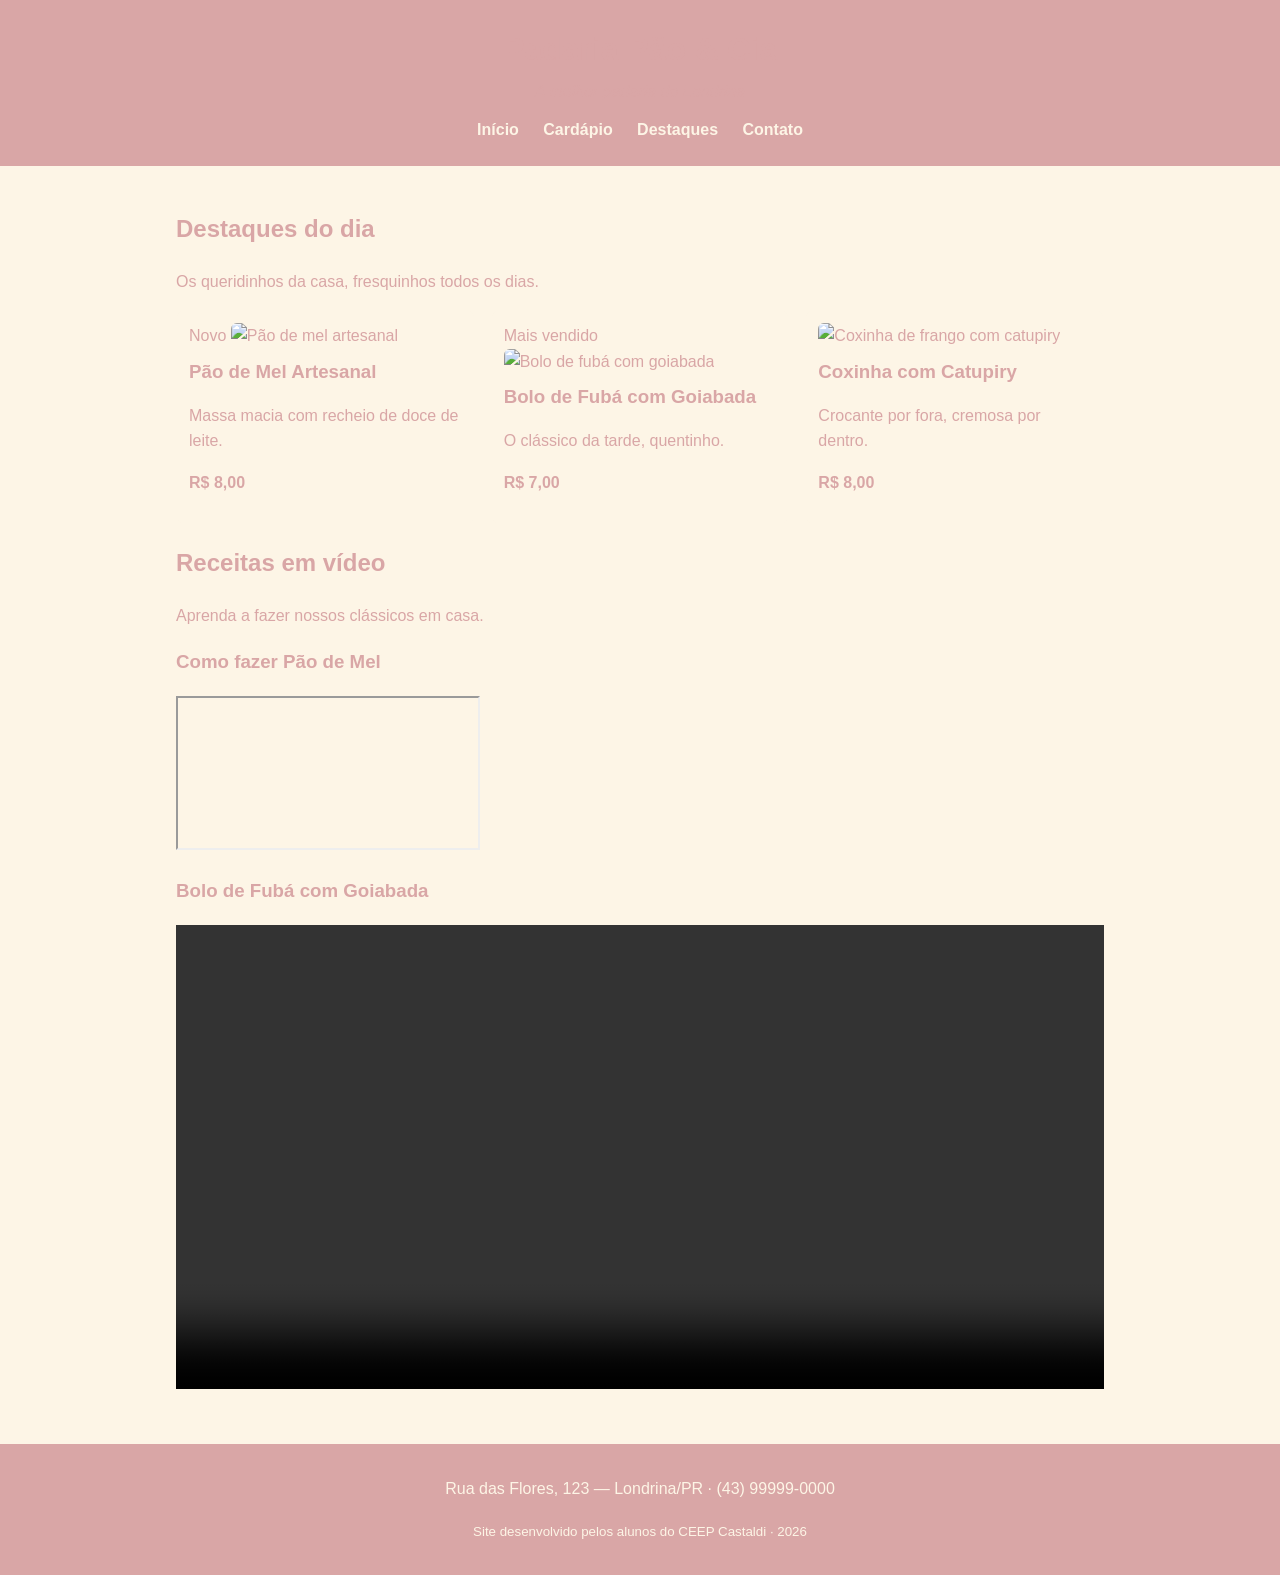
==== destaques.html @ 7028600e "ok" ====
<!DOCTYPE html>
<html lang="pt-BR">
<head>
    <meta charset="UTF-8">
    <meta name="viewport" content="width=device-width, initial-scale=1.0">
    <title>Destaques — Padaria Pão &amp; Cia</title>
    <link rel="stylesheet" href="style.css">
</head>
<body>

    <header class="cabecalho">
        <h1>Padaria Pão &amp; Cia</h1>
        <p class="subtitulo">A melhor padaria de Londrina</p>
        <nav class="menu">
            <a href="index.html">Início</a>
            <a href="cardapio.html">Cardápio</a>
            <a href="destaques.html">Destaques</a>
            <a href="index.html#contato">Contato</a>
        </nav>
    </header>

    <main>

        <section class="intro">
            <h2>Destaques do dia</h2>
            <p>Os queridinhos da casa, fresquinhos todos os dias.</p>
        </section>

        <!-- Cards de destaque (reaproveita o estilo .cards / .card) -->
        <section class="destaques">
            <div class="cards">
                <article class="card">
                    <span class="selo">Novo</span>
                    <img src="img/pao-de-mel.jpg" alt="Pão de mel artesanal">
                    <h3>Pão de Mel Artesanal</h3>
                    <p>Massa macia com recheio de doce de leite.</p>
                    <p><strong>R$ 8,00</strong></p>
                </article>
                <article class="card">
                    <span class="selo">Mais vendido</span>
                    <img src="img/bolo-fuba.jpg" alt="Bolo de fubá com goiabada">
                    <h3>Bolo de Fubá com Goiabada</h3>
                    <p>O clássico da tarde, quentinho.</p>
                    <p><strong>R$ 7,00</strong></p>
                </article>
                <article class="card">
                    <img src="img/coxinha.jpg" alt="Coxinha de frango com catupiry">
                    <h3>Coxinha com Catupiry</h3>
                    <p>Crocante por fora, cremosa por dentro.</p>
                    <p><strong>R$ 8,00</strong></p>
                </article>
            </div>
        </section>

        <!-- RECEITAS EM VÍDEO -->
        <section class="receitas">
            <h2>Receitas em vídeo</h2>
            <p>Aprenda a fazer nossos clássicos em casa.</p>

            <div class="videos">

                <!-- OPÇÃO 1: vídeo do YouTube (troque VIDEO_ID pelo código do vídeo) -->
                <div class="video-item">
                    <h3>Como fazer Pão de Mel</h3>
                    <div class="video-wrapper">
                        <iframe src="https://www.youtube.com/embed/VIDEO_ID"
                                title="Receita de pão de mel"
                                allowfullscreen></iframe>
                    </div>
                </div>

                <!-- OPÇÃO 2: vídeo próprio (arquivo .mp4 dentro da pasta img/) -->
                <div class="video-item">
                    <h3>Bolo de Fubá com Goiabada</h3>
                    <video controls width="100%">
                        <source src="img/receita-bolo-fuba.mp4" type="video/mp4">
                        Seu navegador não suporta vídeo.
                    </video>
                </div>

            </div>
        </section>

    </main>

    <footer class="rodape">
        <p>Rua das Flores, 123 — Londrina/PR · (43) 99999-0000</p>
        <p><small>Site desenvolvido pelos alunos do CEEP Castaldi · 2026</small></p>
    </footer>

</body>
</html>
---- style.css ----
/* =========================================================
   PADARIA PÃO & CIA — CSS do Encontro 1
   Paleta com contraste aprovado no padrão WCAG AA
   ========================================================= */

/* box-sizing: a largura já inclui padding e borda (Box Model) */
* {
    box-sizing: border-box;
}

body {
    font-family: Arial, Helvetica, sans-serif;
    line-height: 1.6;
    margin: 0;
    color: #D9A6A6;             /* marrom escuro (texto) */
    background-color: #FDF5E6;  /* creme (fundo) */
}

/* ===== Cabeçalho ===== */
.cabecalho {
    background-color: #D9A6A6;  /* âmbar escuro — texto branco tem contraste AA */
    color: #D9A6A6;
    text-align: center;
    padding: 24px 16px;
}

.cabecalho h1 {
    margin: 0;
}

.subtitulo {
    margin: 4px 0 12px;
    font-style: italic;
}

.menu a {
    color: #FDF5E6;
    text-decoration: none;
    margin: 0 10px;
    font-weight: bold;
}

.menu a:hover {
    text-decoration: underline;
}

/* ===== Área central ===== */
main {
    max-width: 960px;
    margin: 0 auto;    /* centraliza a página */
    padding: 24px 16px;
}

blockquote {
    border-left: 4px solid #FDF5E6;
    margin: 0 0 16px;
    padding: 8px 16px;
    background-color: #D9A6A6;
}

/* ===== Cards de destaque (Flexbox) ===== */
.cards {
    display: flex;         /* coloca os cards lado a lado */
    flex-wrap: wrap;       /* quebra a linha em telas menores */
    gap: 16px;             /* espaço entre os cards */
}

.card {
    flex: 1 1 250px;       /* cresce, encolhe, largura base 250px */
    border: 1px solid #FDF5E6;
    border-radius: 8px;
    padding: 12px;
    background-color: #FDF5E6;
}

.card img {
    width: 100%;
    height: 180px;
    object-fit: cover;     /* recorta a imagem sem deformar */
    border-radius: 6px;
}

.card h3 {
    margin: 8px 0 4px;
}

/* ===== Tabela do cardápio ===== */
.tabela-cardapio {
    width: 100%;
    border-collapse: collapse;   /* junta as bordas das células */
    margin-top: 8px;
}

.tabela-cardapio caption {
    text-align: left;
    font-style: italic;
    margin-bottom: 8px;
}

.tabela-cardapio th,
.tabela-cardapio td {
    border: 1px solid #D9A6A6;
    padding: 10px;
    text-align: left;
}

.tabela-cardapio thead {
    background-color: #FDF5E6;
    color: #FDF5E6;
}

/* ===== Rodapé ===== */
.rodape {
    background-color: #D9A6A6;
    color: #FDF5E6;
    text-align: center;
    padding: 16px;
    margin-top: 24px;
}
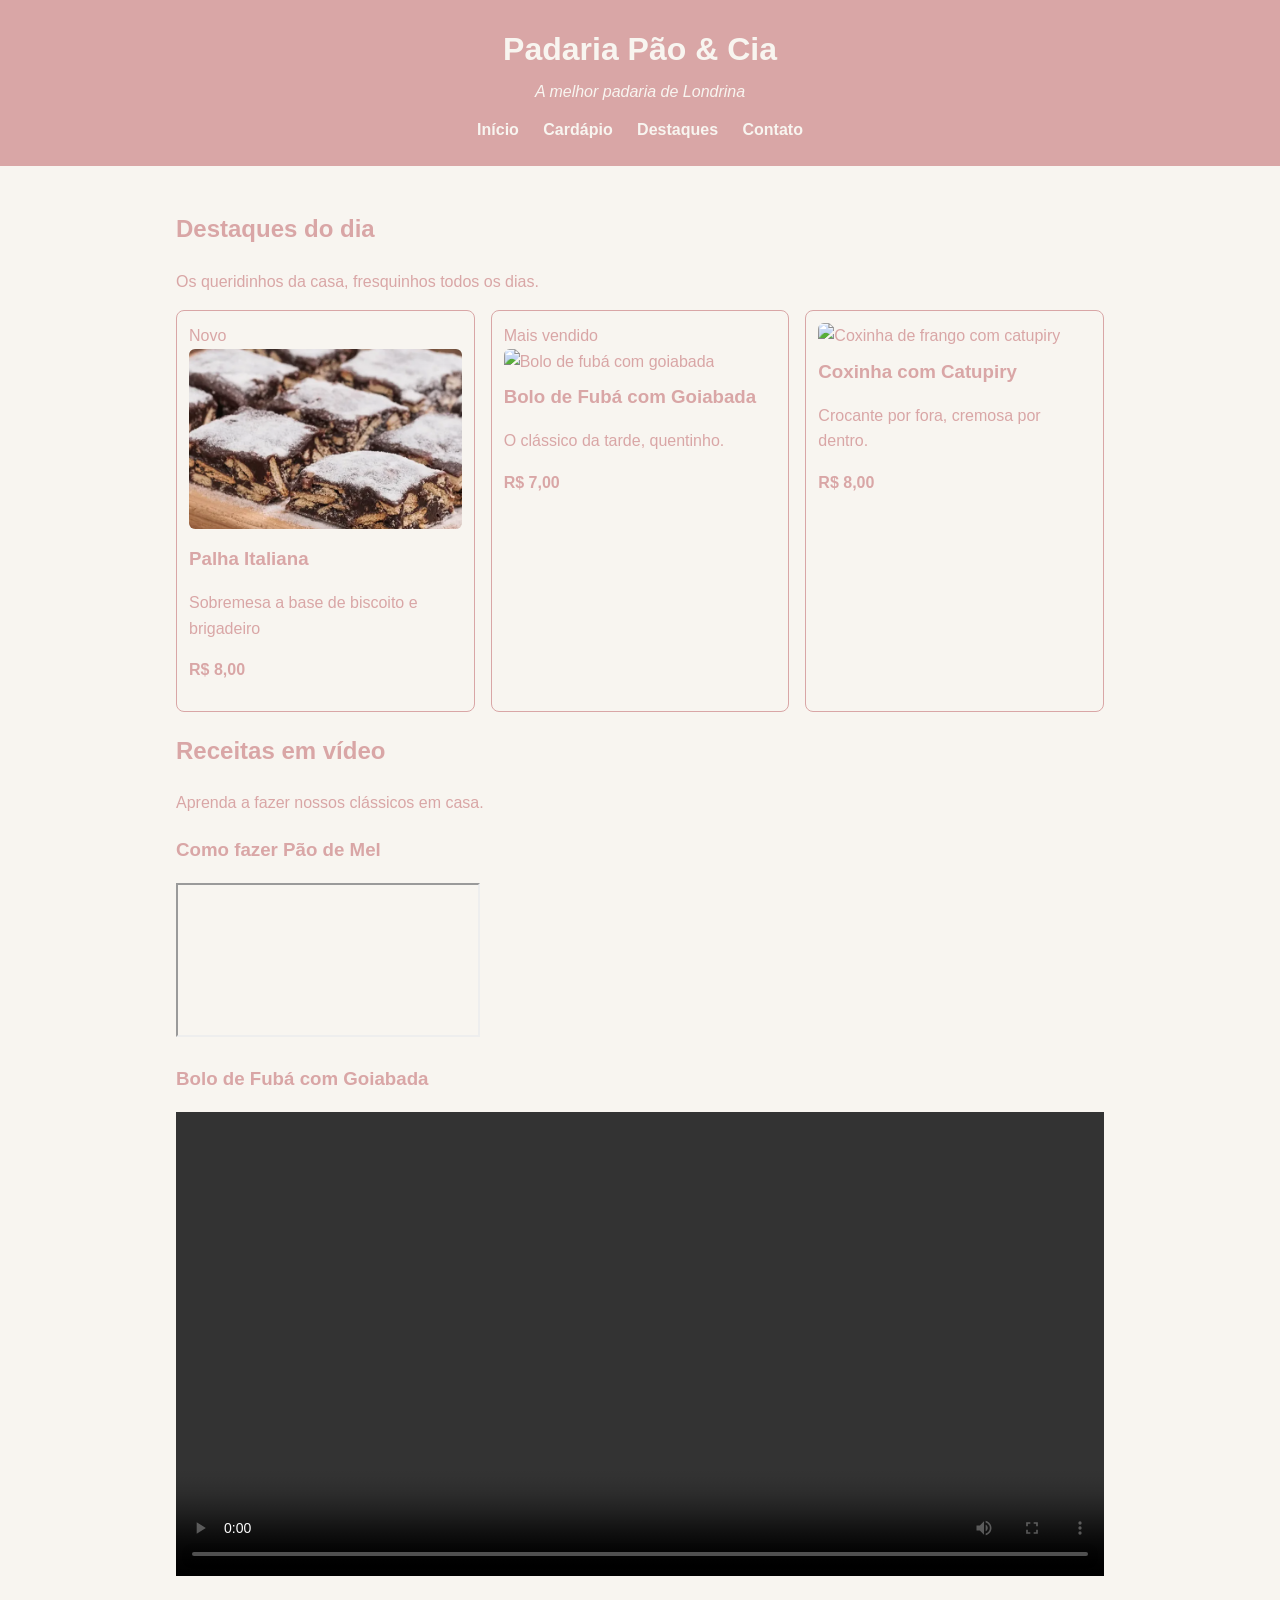
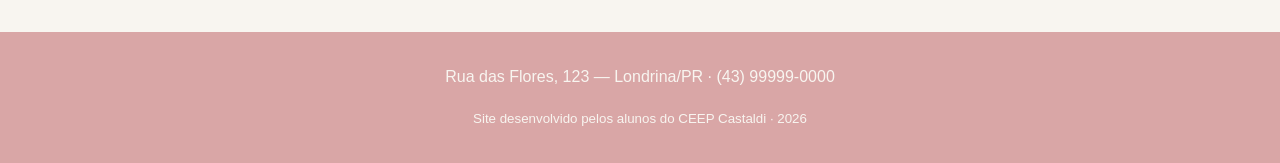
==== commit e604e7ef: "ok" ====
--- a/destaques.html
+++ b/destaques.html
@@ -31,9 +31,9 @@
             <div class="cards">
                 <article class="card">
                     <span class="selo">Novo</span>
-                    <img src="img/pao-de-mel.jpg" alt="Pão de mel artesanal">
-                    <h3>Pão de Mel Artesanal</h3>
-                    <p>Massa macia com recheio de doce de leite.</p>
+                    <img src="PALHA ITALIANA.png" alt="Palha Italiana">
+                    <h3>Palha Italiana</h3>
+                    <p>Sobremesa a base de biscoito e brigadeiro</p>
                     <p><strong>R$ 8,00</strong></p>
                 </article>
                 <article class="card">
--- a/style.css
+++ b/style.css
@@ -13,13 +13,13 @@
     line-height: 1.6;
     margin: 0;
     color: #D9A6A6;             /* marrom escuro (texto) */
-    background-color: #FDF5E6;  /* creme (fundo) */
+    background-color: #F8F5F0  /* creme (fundo) */
 }
 
 /* ===== Cabeçalho ===== */
 .cabecalho {
-    background-color: #D9A6A6;  /* âmbar escuro — texto branco tem contraste AA */
-    color: #D9A6A6;
+    background-color: #D9A6A6 ;  /* âmbar escuro — texto branco tem contraste AA */
+    color: #F8F5F0;
     text-align: center;
     padding: 24px 16px;
 }
@@ -34,7 +34,7 @@
 }
 
 .menu a {
-    color: #FDF5E6;
+    color: #F8F5F0;
     text-decoration: none;
     margin: 0 10px;
     font-weight: bold;
@@ -52,10 +52,10 @@
 }
 
 blockquote {
-    border-left: 4px solid #FDF5E6;
+    border-left: 4px solid #D9A6A6;
     margin: 0 0 16px;
     padding: 8px 16px;
-    background-color: #D9A6A6;
+    background-color: #F8F5F0;
 }
 
 /* ===== Cards de destaque (Flexbox) ===== */
@@ -67,10 +67,10 @@
 
 .card {
     flex: 1 1 250px;       /* cresce, encolhe, largura base 250px */
-    border: 1px solid #FDF5E6;
+    border: 1px solid #D9A6A6;
     border-radius: 8px;
     padding: 12px;
-    background-color: #FDF5E6;
+    background-color: #F8F5F0;
 }
 
 .card img {
@@ -105,14 +105,14 @@
 }
 
 .tabela-cardapio thead {
-    background-color: #FDF5E6;
-    color: #FDF5E6;
+    background-color: #D9A6A6;
+    color: #F8F5F0;
 }
 
 /* ===== Rodapé ===== */
 .rodape {
     background-color: #D9A6A6;
-    color: #FDF5E6;
+    color: #F8F5F0;
     text-align: center;
     padding: 16px;
     margin-top: 24px;
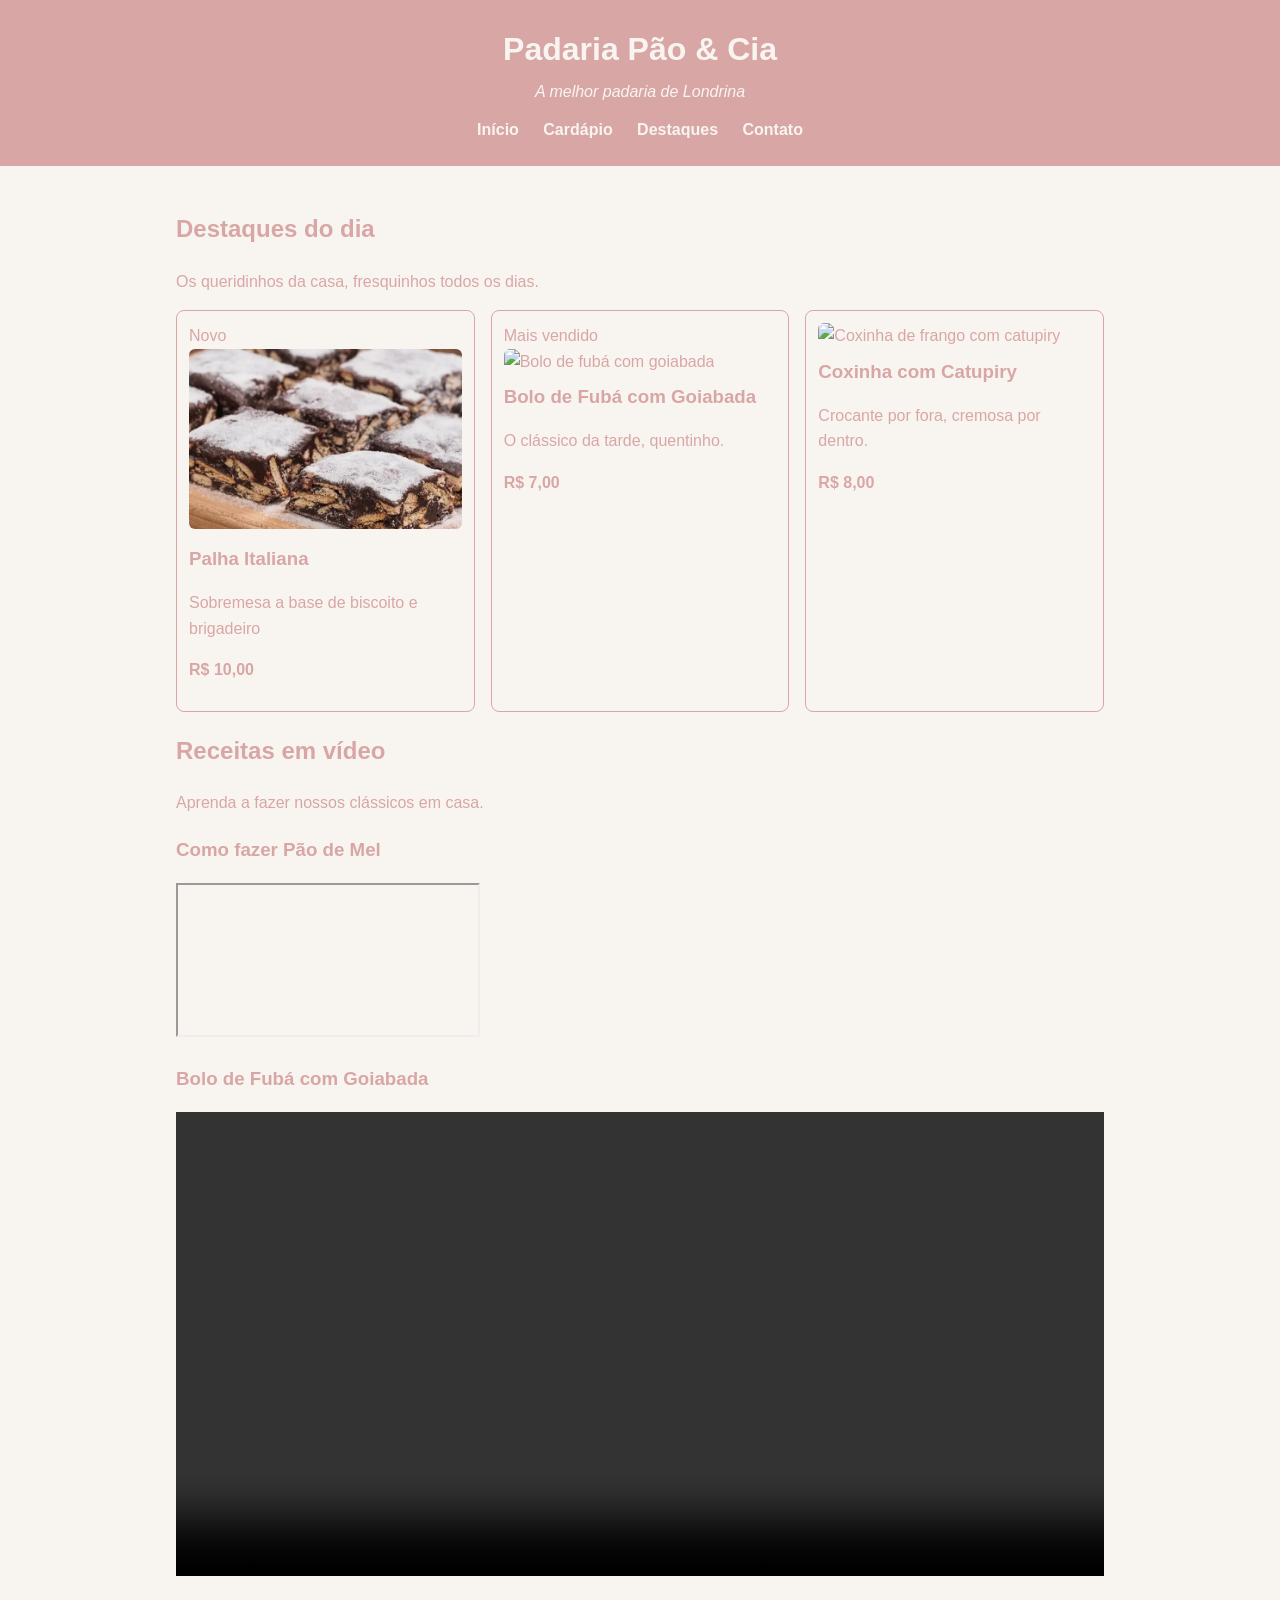
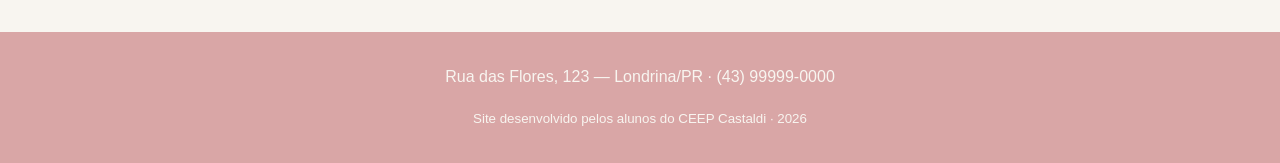
==== commit ada00c8b: "ok" ====
--- a/destaques.html
+++ b/destaques.html
@@ -34,7 +34,7 @@
                     <img src="PALHA ITALIANA.png" alt="Palha Italiana">
                     <h3>Palha Italiana</h3>
                     <p>Sobremesa a base de biscoito e brigadeiro</p>
-                    <p><strong>R$ 8,00</strong></p>
+                    <p><strong>R$ 10,00</strong></p>
                 </article>
                 <article class="card">
                     <span class="selo">Mais vendido</span>
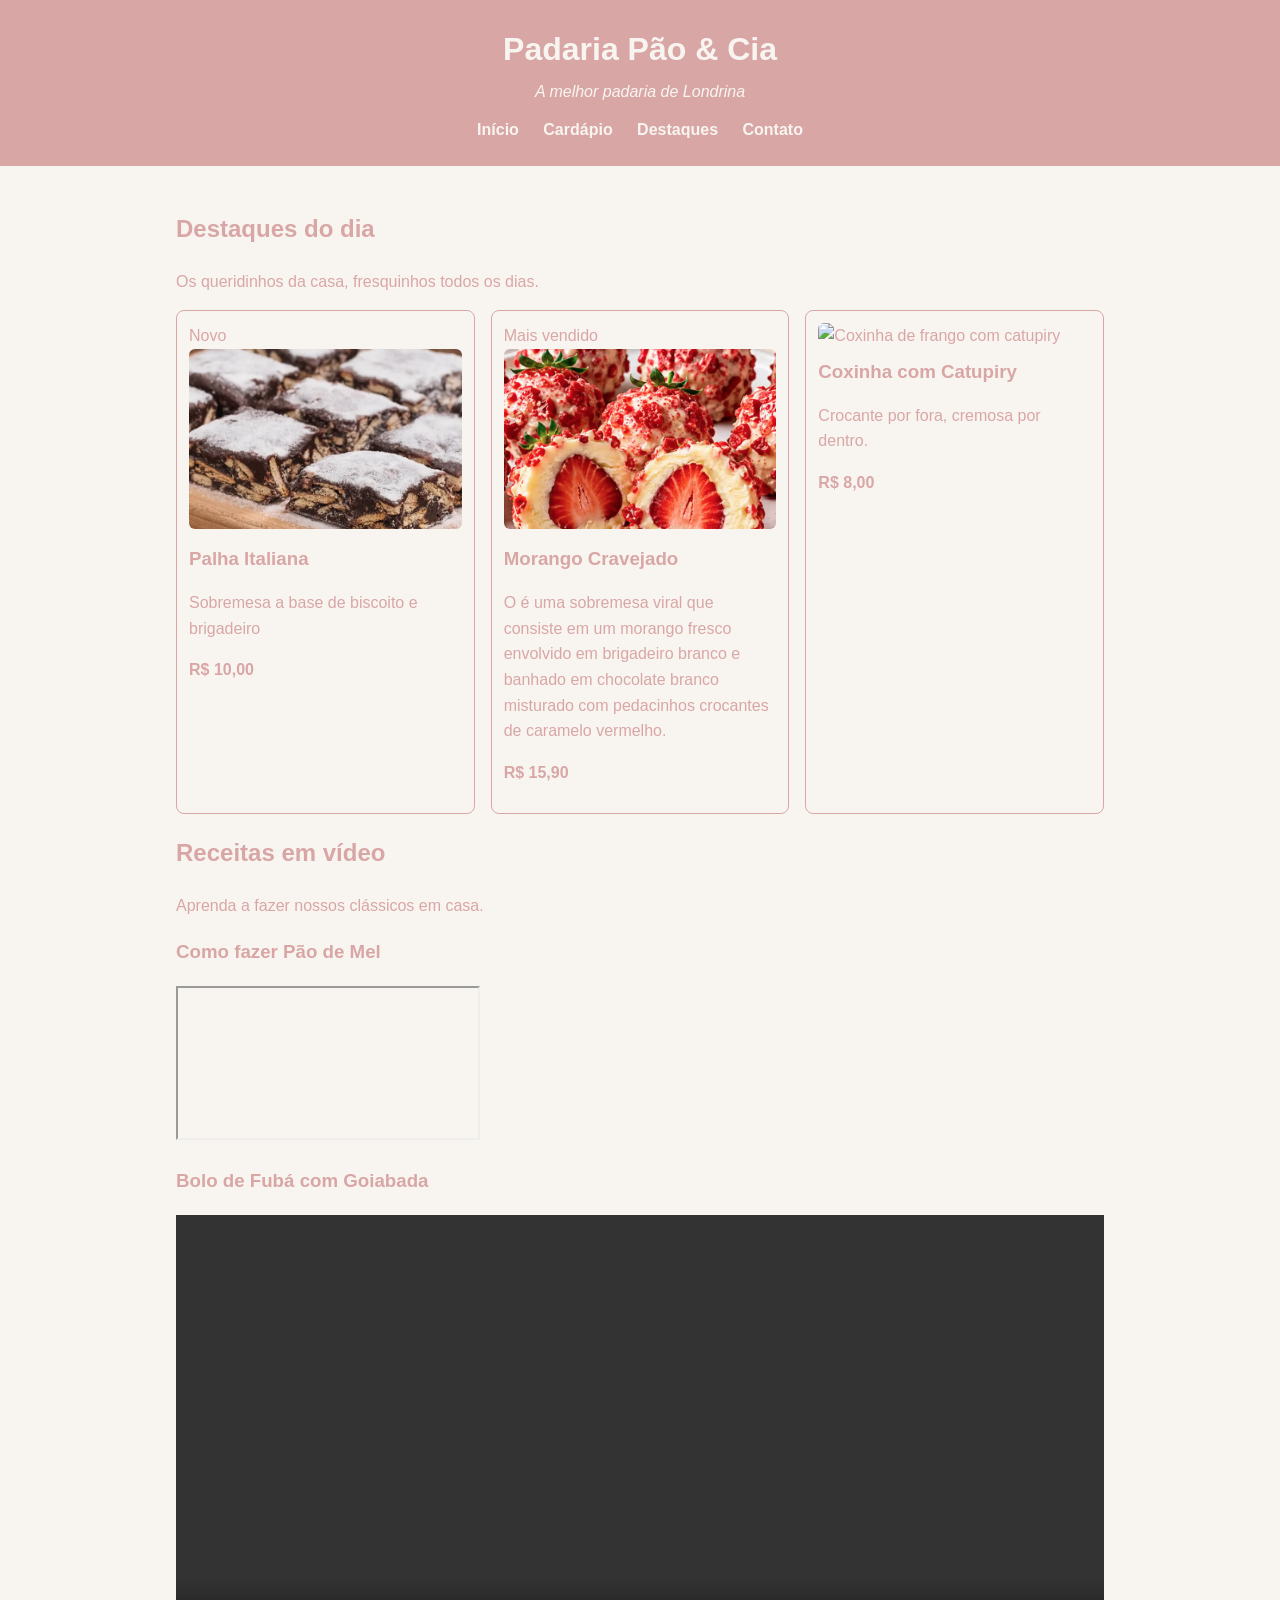
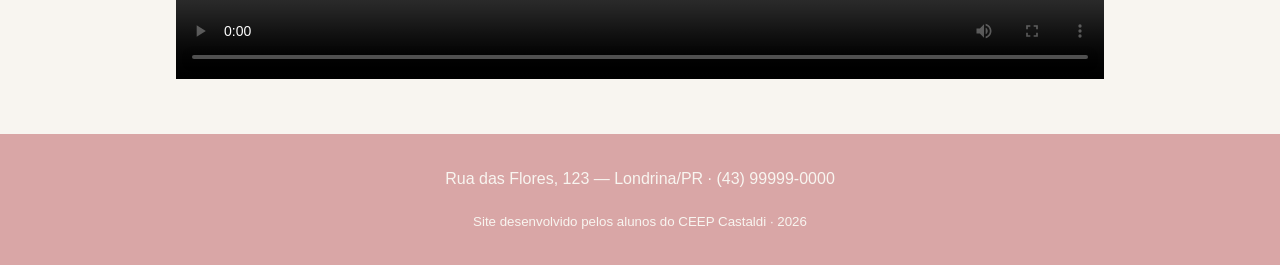
==== commit 9748eca3: "ok" ====
--- a/destaques.html
+++ b/destaques.html
@@ -38,10 +38,10 @@
                 </article>
                 <article class="card">
                     <span class="selo">Mais vendido</span>
-                    <img src="img/bolo-fuba.jpg" alt="Bolo de fubá com goiabada">
-                    <h3>Bolo de Fubá com Goiabada</h3>
-                    <p>O clássico da tarde, quentinho.</p>
-                    <p><strong>R$ 7,00</strong></p>
+                    <img src="morango cravejado.png" alt="Morango cravejado">
+                    <h3>Morango Cravejado</h3>
+                    <p>O é uma sobremesa viral que consiste em um morango fresco envolvido em brigadeiro branco e banhado em chocolate branco misturado com pedacinhos crocantes de caramelo vermelho.</p>
+                    <p><strong>R$ 15,90</strong></p>
                 </article>
                 <article class="card">
                     <img src="img/coxinha.jpg" alt="Coxinha de frango com catupiry">
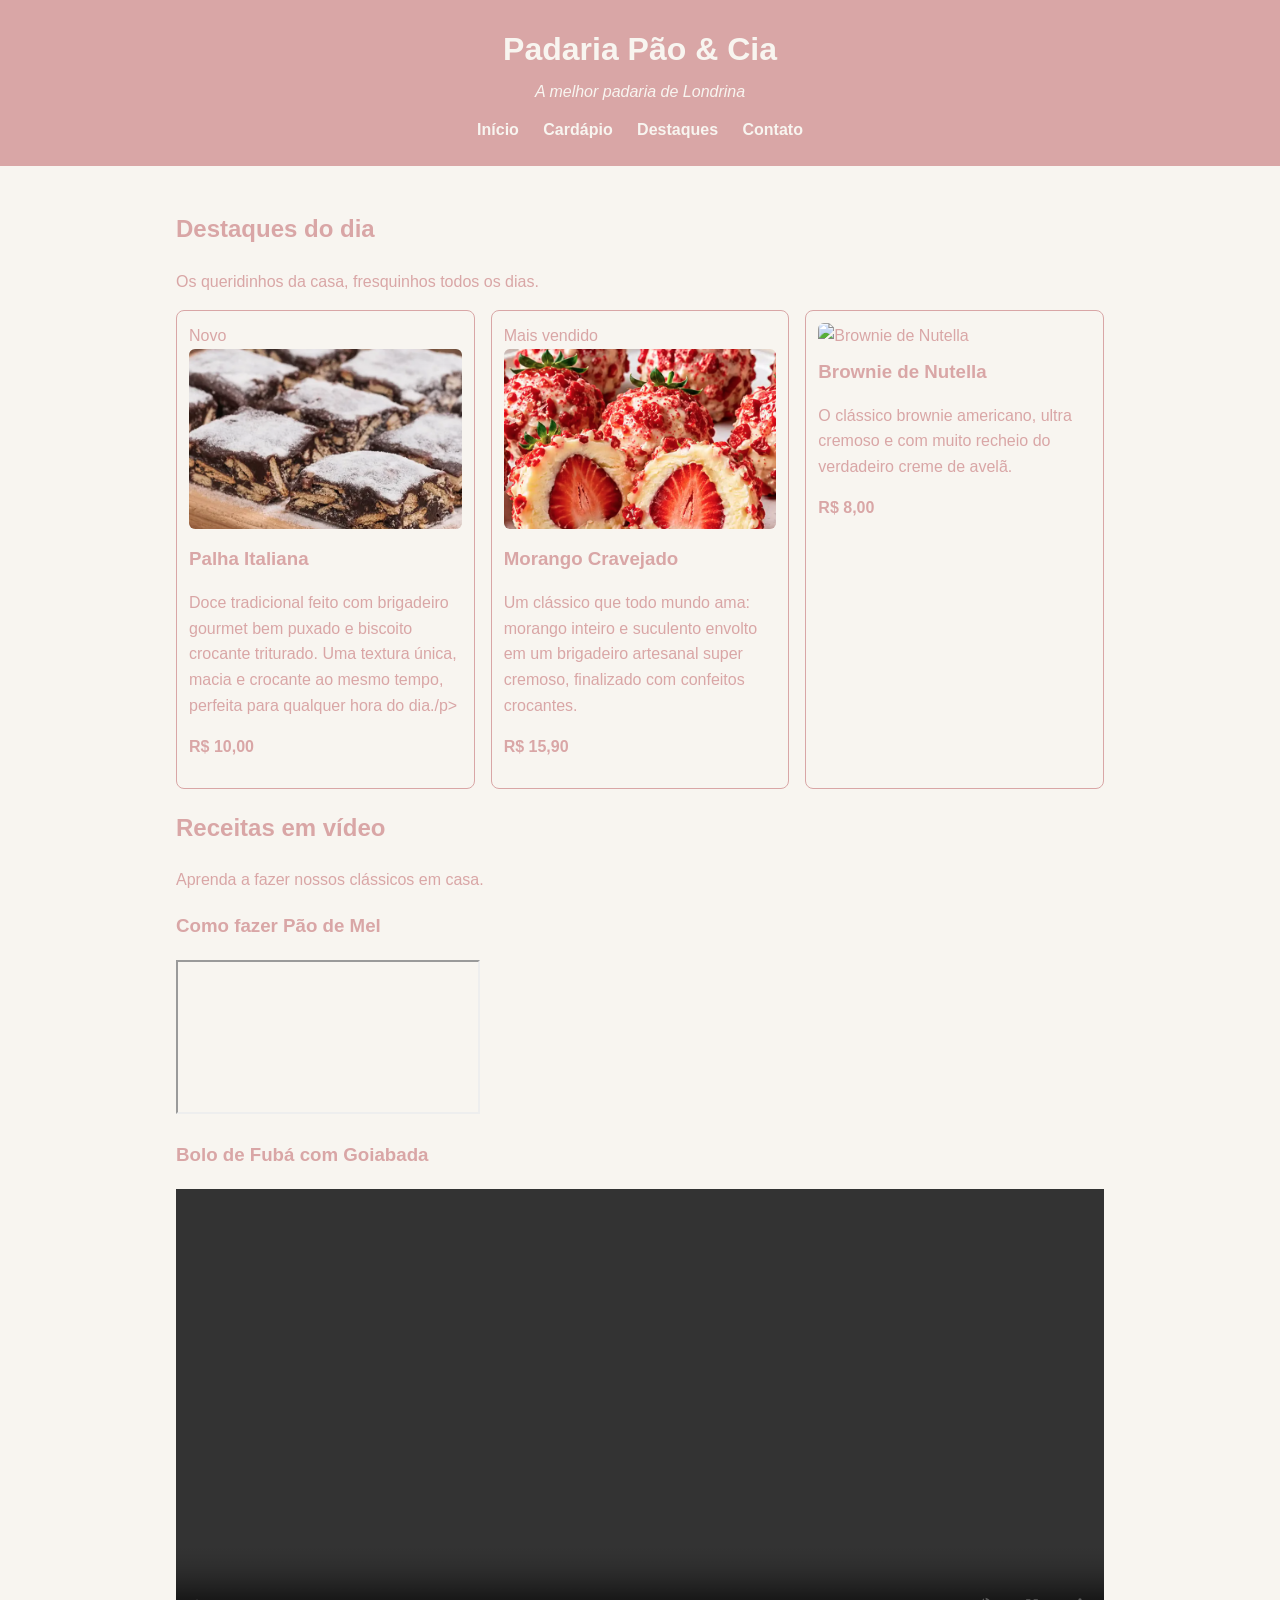
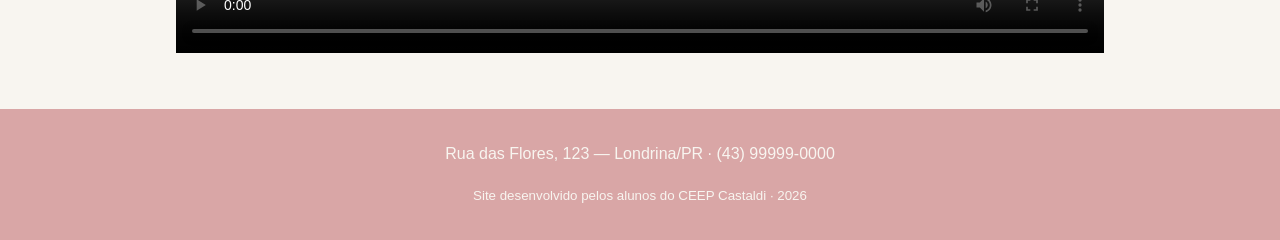
==== commit 05a8494d: "ok" ====
--- a/destaques.html
+++ b/destaques.html
@@ -33,20 +33,20 @@
                     <span class="selo">Novo</span>
                     <img src="PALHA ITALIANA.png" alt="Palha Italiana">
                     <h3>Palha Italiana</h3>
-                    <p>Sobremesa a base de biscoito e brigadeiro</p>
+                    <p>Doce tradicional feito com brigadeiro gourmet bem puxado e biscoito crocante triturado. Uma textura única, macia e crocante ao mesmo tempo, perfeita para qualquer hora do dia./p>
                     <p><strong>R$ 10,00</strong></p>
                 </article>
                 <article class="card">
                     <span class="selo">Mais vendido</span>
                     <img src="morango cravejado.png" alt="Morango cravejado">
                     <h3>Morango Cravejado</h3>
-                    <p>O é uma sobremesa viral que consiste em um morango fresco envolvido em brigadeiro branco e banhado em chocolate branco misturado com pedacinhos crocantes de caramelo vermelho.</p>
+                    <p>Um clássico que todo mundo ama: morango inteiro e suculento envolto em um brigadeiro artesanal super cremoso, finalizado com confeitos crocantes.</p>
                     <p><strong>R$ 15,90</strong></p>
                 </article>
                 <article class="card">
-                    <img src="img/coxinha.jpg" alt="Coxinha de frango com catupiry">
-                    <h3>Coxinha com Catupiry</h3>
-                    <p>Crocante por fora, cremosa por dentro.</p>
+                    <img src="img/coxinha.jpg" alt="Brownie de Nutella">
+                    <h3>Brownie de Nutella</h3>
+                    <p>O clássico brownie americano, ultra cremoso e com muito recheio do verdadeiro creme de avelã.</p>
                     <p><strong>R$ 8,00</strong></p>
                 </article>
             </div>
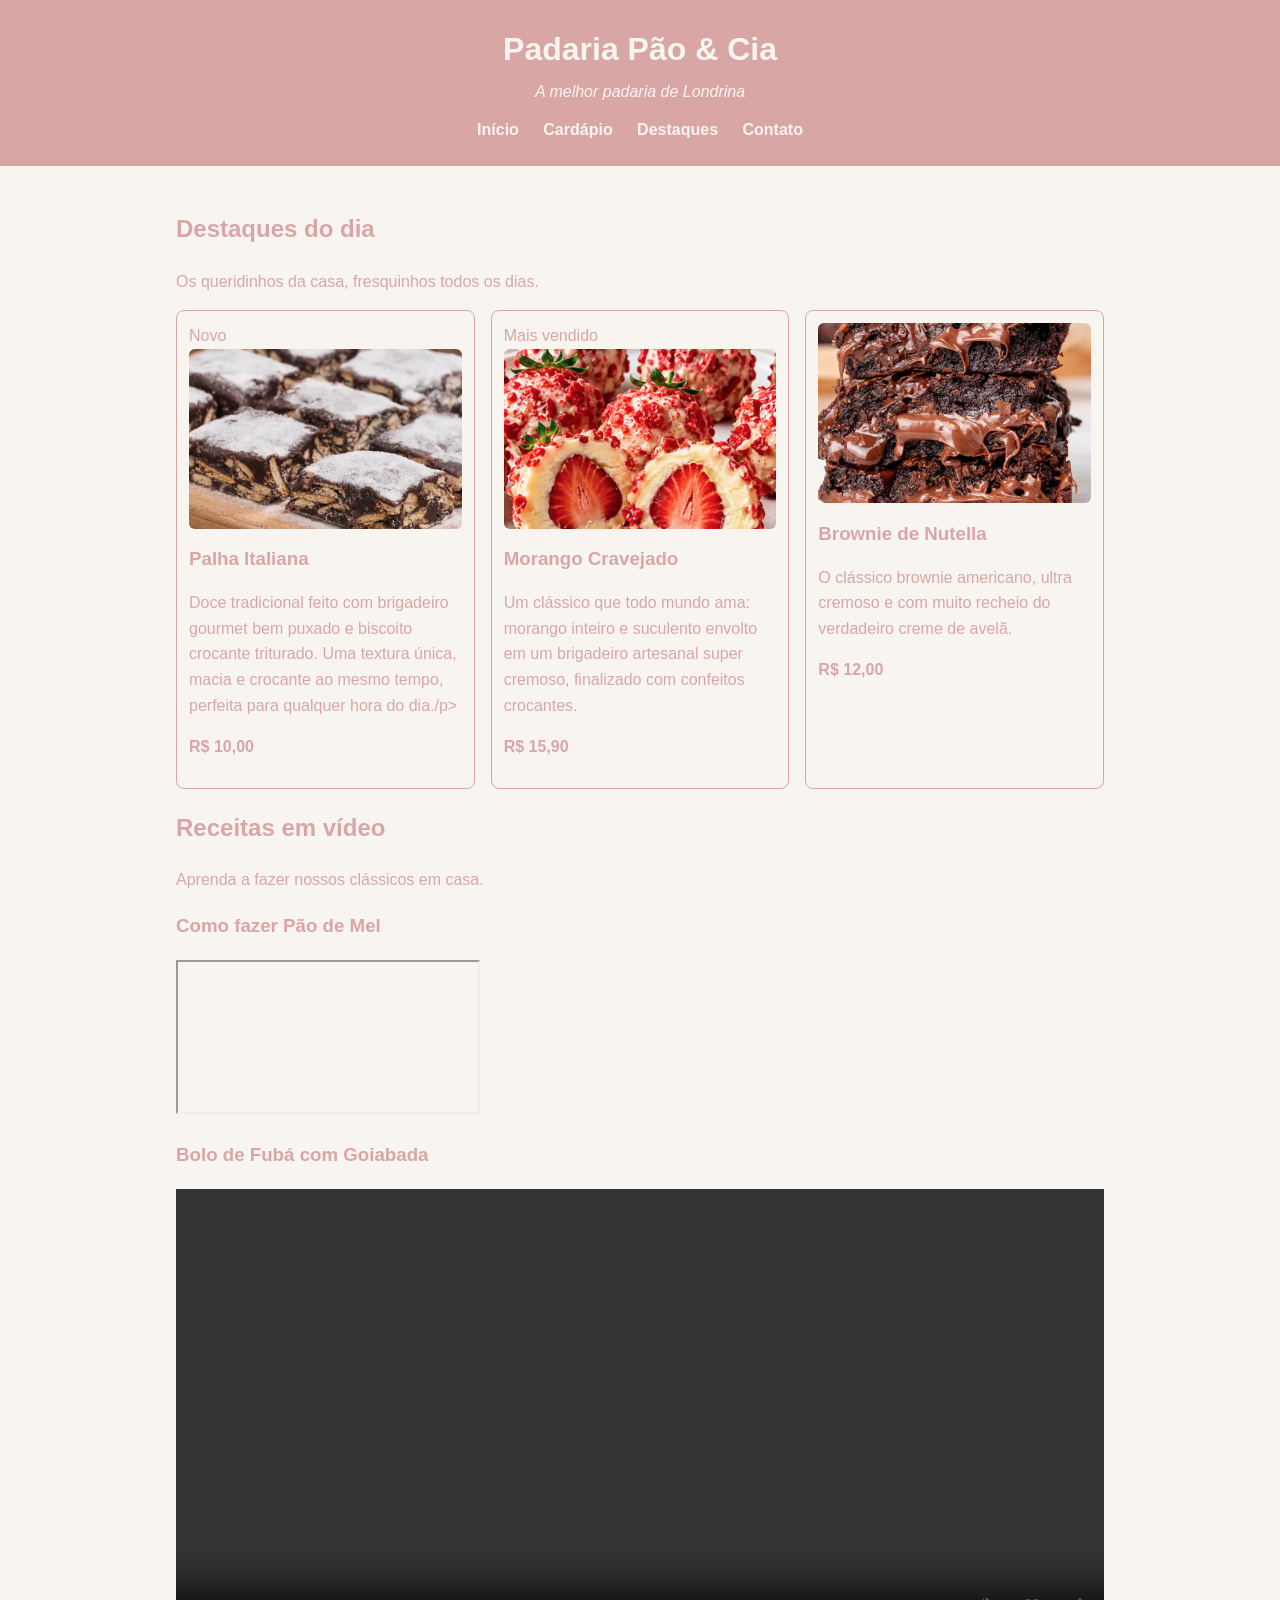
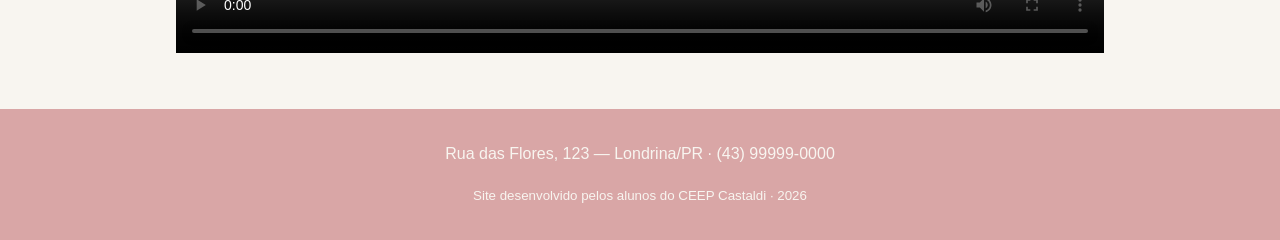
==== commit 2de1784f: "ok" ====
--- a/destaques.html
+++ b/destaques.html
@@ -44,10 +44,10 @@
                     <p><strong>R$ 15,90</strong></p>
                 </article>
                 <article class="card">
-                    <img src="img/coxinha.jpg" alt="Brownie de Nutella">
+                    <img src="brownie nutella.png" alt="Brownie de Nutella">
                     <h3>Brownie de Nutella</h3>
                     <p>O clássico brownie americano, ultra cremoso e com muito recheio do verdadeiro creme de avelã.</p>
-                    <p><strong>R$ 8,00</strong></p>
+                    <p><strong>R$ 12,00</strong></p>
                 </article>
             </div>
         </section>
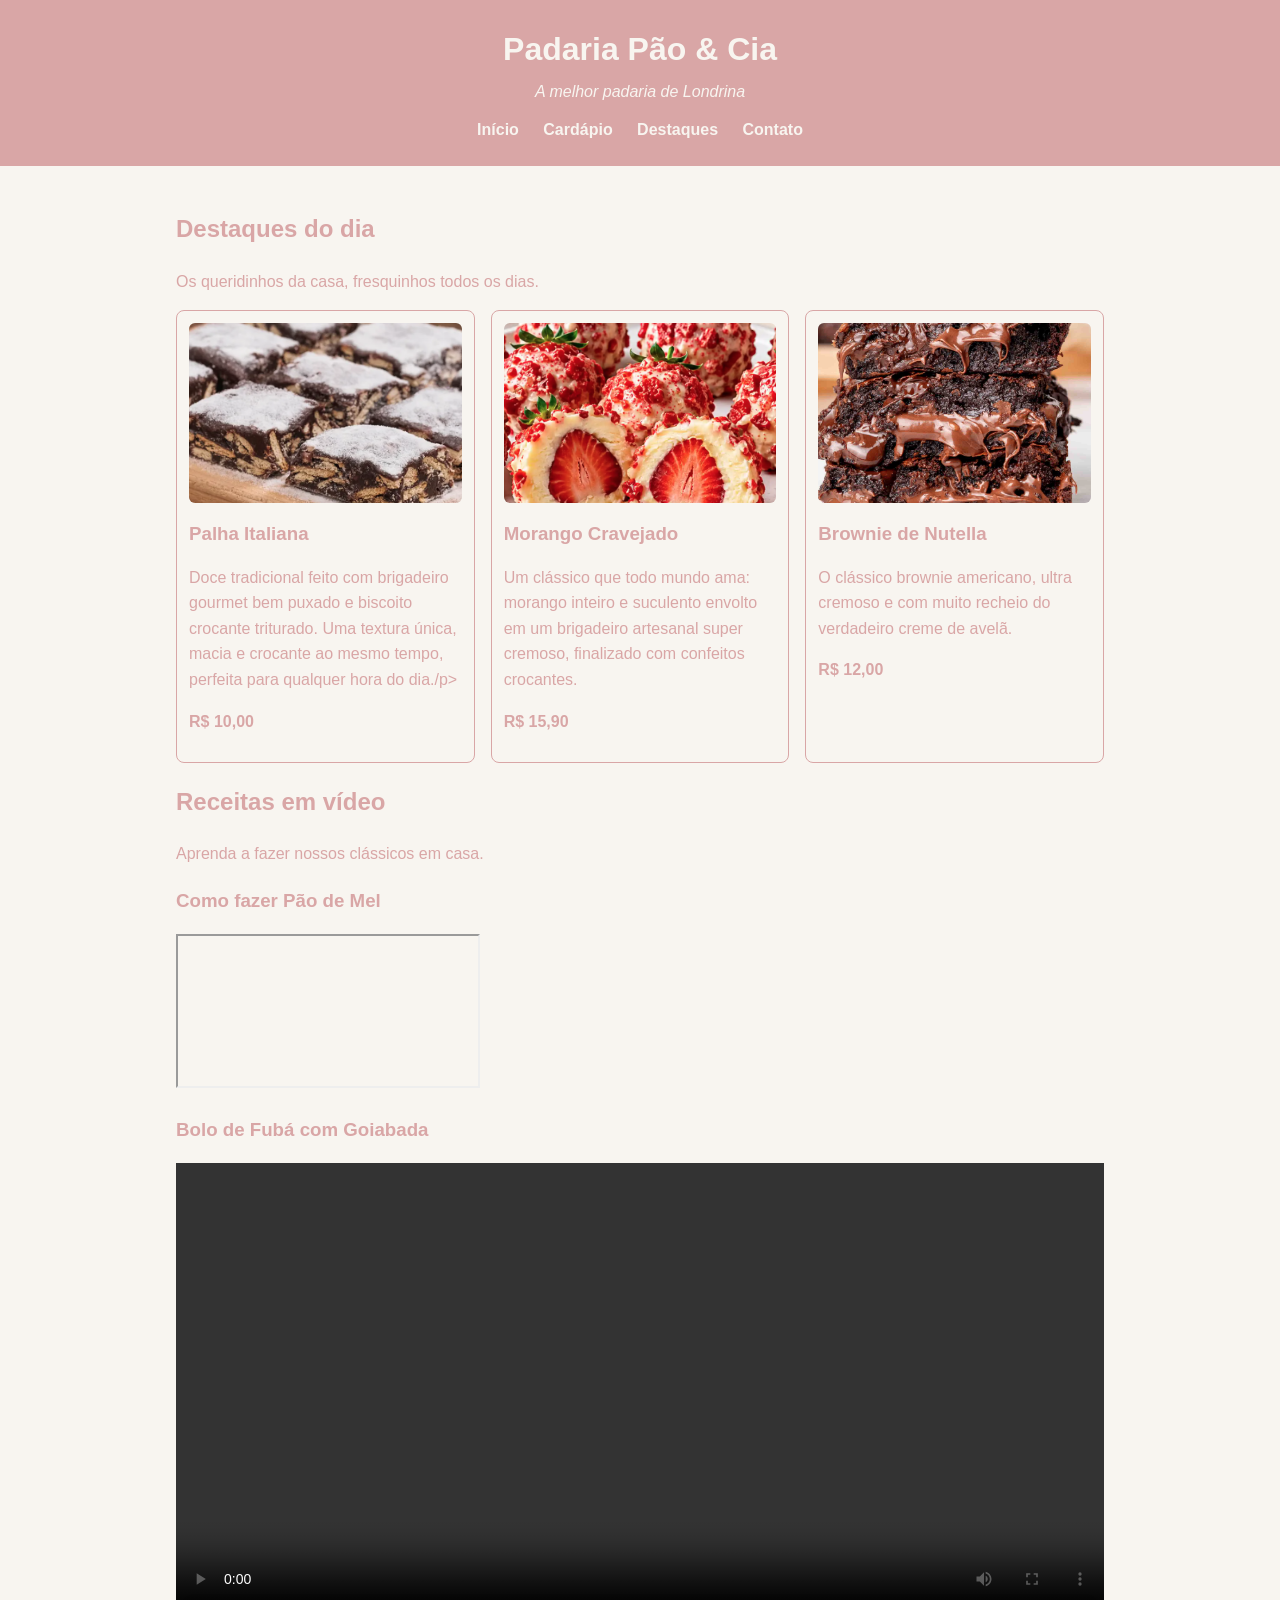
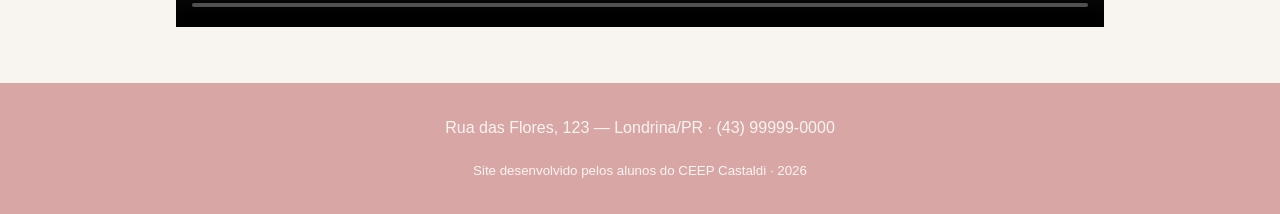
==== commit c7015bb5: "ok" ====
--- a/destaques.html
+++ b/destaques.html
@@ -30,14 +30,14 @@
         <section class="destaques">
             <div class="cards">
                 <article class="card">
-                    <span class="selo">Novo</span>
+                    <span class="selo"></span>
                     <img src="PALHA ITALIANA.png" alt="Palha Italiana">
                     <h3>Palha Italiana</h3>
                     <p>Doce tradicional feito com brigadeiro gourmet bem puxado e biscoito crocante triturado. Uma textura única, macia e crocante ao mesmo tempo, perfeita para qualquer hora do dia./p>
                     <p><strong>R$ 10,00</strong></p>
                 </article>
                 <article class="card">
-                    <span class="selo">Mais vendido</span>
+                    <span class="selo"></span>
                     <img src="morango cravejado.png" alt="Morango cravejado">
                     <h3>Morango Cravejado</h3>
                     <p>Um clássico que todo mundo ama: morango inteiro e suculento envolto em um brigadeiro artesanal super cremoso, finalizado com confeitos crocantes.</p>
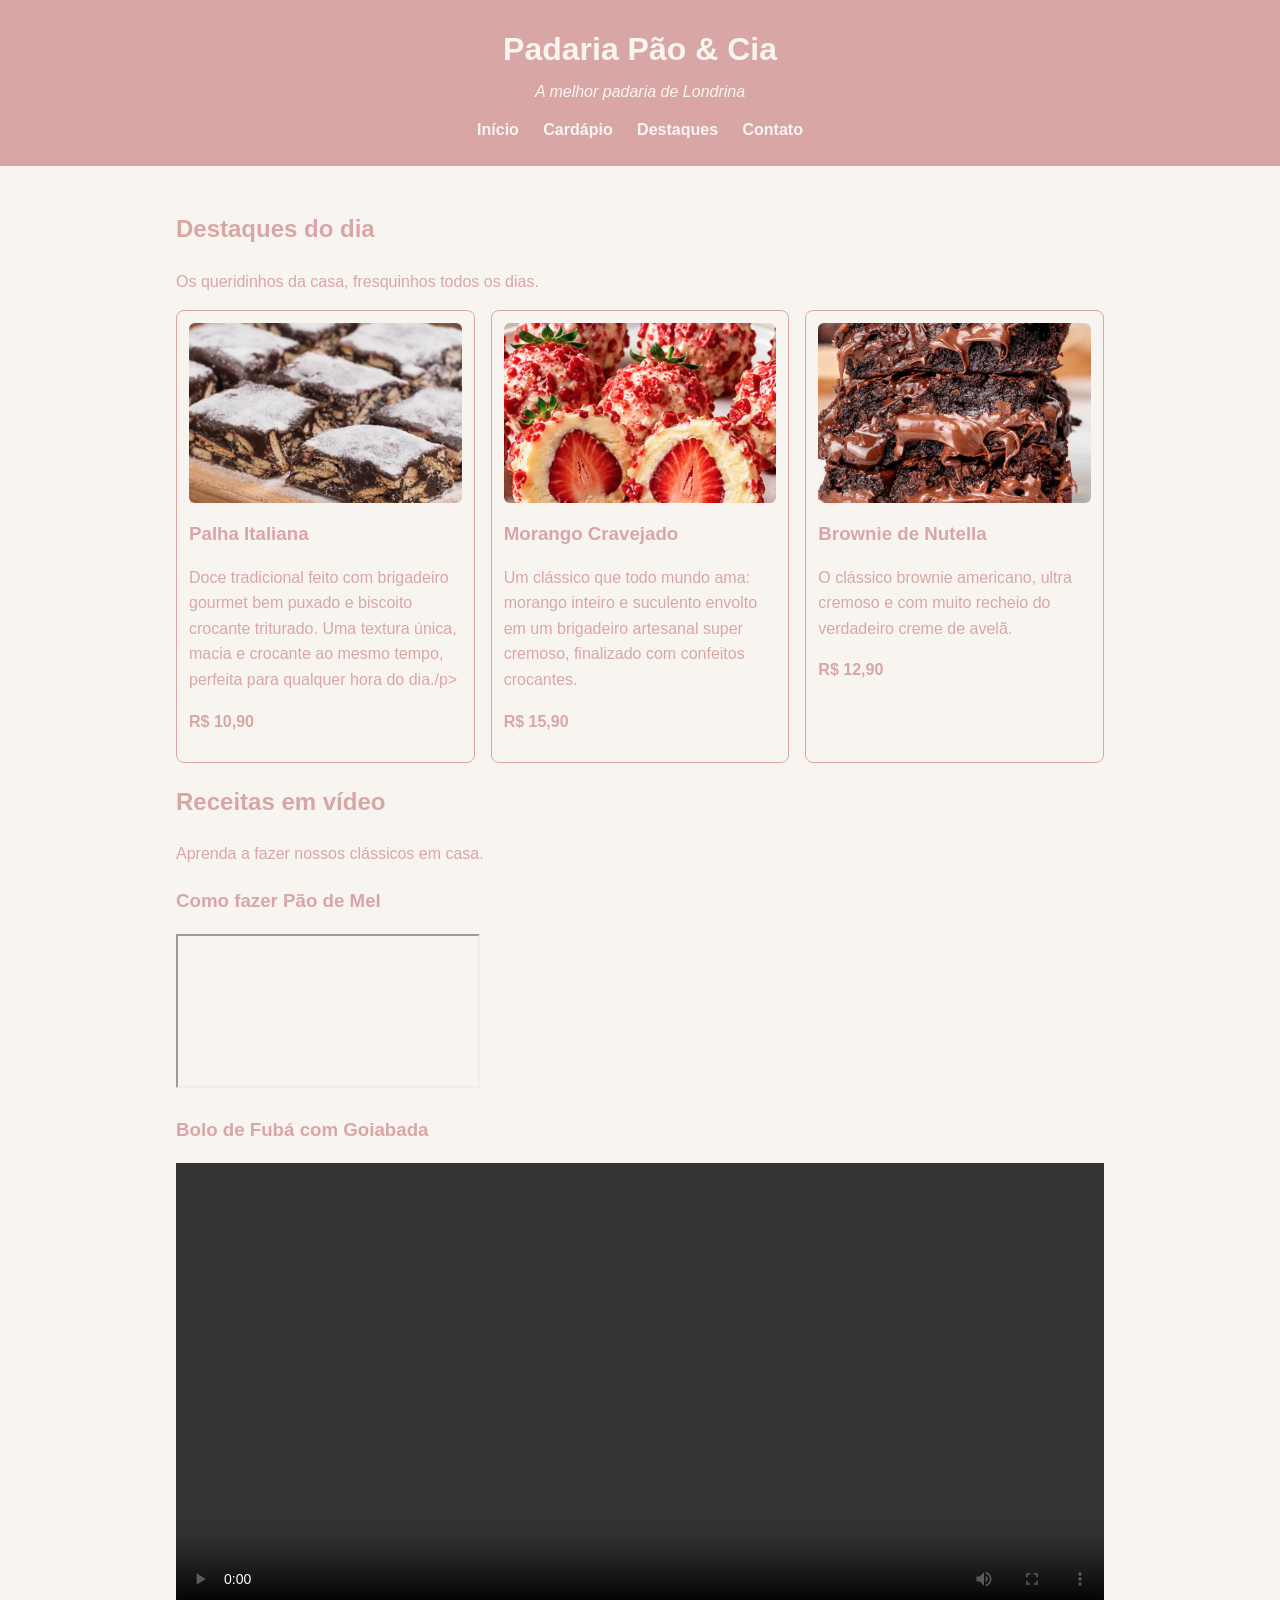
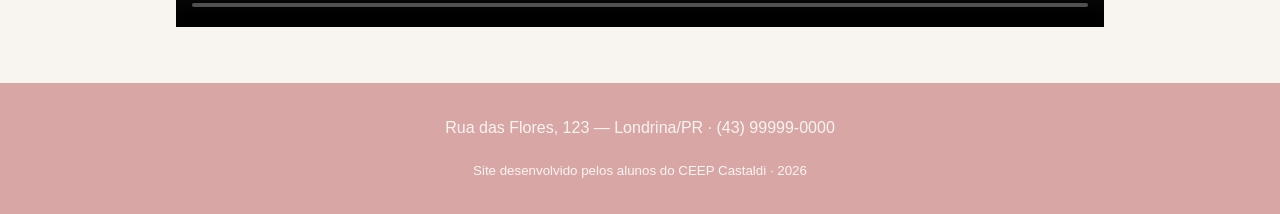
==== commit 696412e0: "ok" ====
--- a/destaques.html
+++ b/destaques.html
@@ -34,7 +34,7 @@
                     <img src="PALHA ITALIANA.png" alt="Palha Italiana">
                     <h3>Palha Italiana</h3>
                     <p>Doce tradicional feito com brigadeiro gourmet bem puxado e biscoito crocante triturado. Uma textura única, macia e crocante ao mesmo tempo, perfeita para qualquer hora do dia./p>
-                    <p><strong>R$ 10,00</strong></p>
+                    <p><strong>R$ 10,90</strong></p>
                 </article>
                 <article class="card">
                     <span class="selo"></span>
@@ -47,7 +47,7 @@
                     <img src="brownie nutella.png" alt="Brownie de Nutella">
                     <h3>Brownie de Nutella</h3>
                     <p>O clássico brownie americano, ultra cremoso e com muito recheio do verdadeiro creme de avelã.</p>
-                    <p><strong>R$ 12,00</strong></p>
+                    <p><strong>R$ 12,90</strong></p>
                 </article>
             </div>
         </section>
